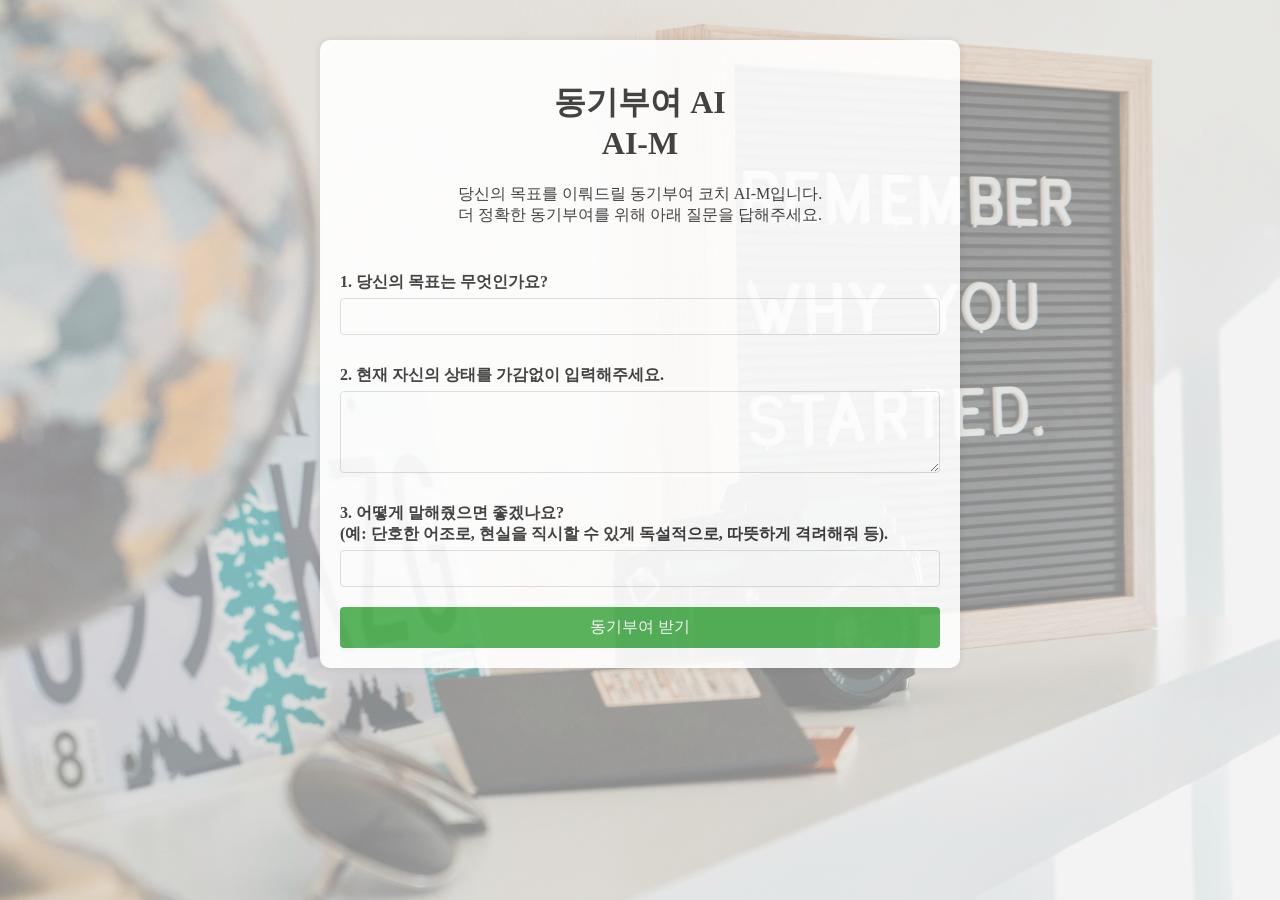
==== input-page.html @ faf92fa4 "Add files via upload" ====
<!DOCTYPE html>
<html lang="ko">
<head>
    <meta charset="UTF-8">
    <meta name="viewport" content="width=device-width, initial-scale=1.0">
    <title>동기부여 AI AI-M</title>
    <link href="input-page.css" rel="stylesheet" type="text/css">
</head>
<body>
    <div class="background"></div>
    <div class="content">
        <div class="container">
            <h1>동기부여 AI<br>AI-M</h1>
            <p>당신의 목표를 이뤄드릴 동기부여 코치 AI-M입니다.<br>더 정확한 동기부여를 위해 아래 질문을 답해주세요.</p>
            <form id="motivationForm">
                <label for="goal">1. 당신의 목표는 무엇인가요?</label>
                <input type="text" id="goal" name="goal" required>

                <label for="situation">2. 현재 자신의 상태를 가감없이 입력해주세요.</label>
                <textarea id="situation" name="situation" rows="4" required></textarea>

                <label for="preference">3. 어떻게 말해줬으면 좋겠나요?<br>(예: 단호한 어조로, 현실을 직시할 수 있게 독설적으로, 따뜻하게 격려해줘 등).</label>
                <input type="text" id="preference" name="preference" required>

                <button type="submit">동기부여 받기</button>
            </form>
        </div>
    </div>

    <script>
        document.getElementById('motivationForm').addEventListener('submit', function(e) {
            e.preventDefault();
            
            const formData = {
                goal: document.getElementById('goal').value,
                situation: document.getElementById('situation').value,
                preference: document.getElementById('preference').value
            };
            
            localStorage.setItem('motivationData', JSON.stringify(formData));
            
            window.location.href = 'chatting-page.html';
        });
    </script>
</body>
</html>
---- input-page.css ----
body, html {
    margin: 0;
    padding: 0;
    height: 100%;
}
.background {
    position: fixed;
    top: 0;
    left: 0;
    width: 100%;
    height: 100%;
    background-image: url('motivation-background.jpg');
    background-size: cover;
    background-position: center;
    opacity: 0.5;
    z-index: -1;
}
.content {
    position: relative;
    z-index: 1;
    padding: 20px;
}
.container {
    max-width: 600px;
    margin: 20px auto;
    padding: 20px;
    border-radius: 10px;
    background-color: white;
    opacity: 0.9;
    box-shadow: 0 0 10px rgba(0,0,0,0.1);
}
h1 {
    text-align: center;
    color: #333;
}
p {
    text-align: center;
    color: #333;
}
form {
    display: flex;
    flex-direction: column;
}
label {
    margin-top: 30px;
    font-weight: bold;
    color: #333;
}
input, textarea {
    width: 100%;
    padding: 10px;
    margin-top: 5px;
    border: 1px solid #ddd;
    border-radius: 4px;
    box-sizing: border-box;
}
button {
    margin-top: 20px;
    padding: 10px;
    background-color: #4CAF50;
    color: white;
    border: none;
    border-radius: 4px;
    cursor: pointer;
    font-size: 16px;
}
button:hover {
    background-color: #45a049;
}
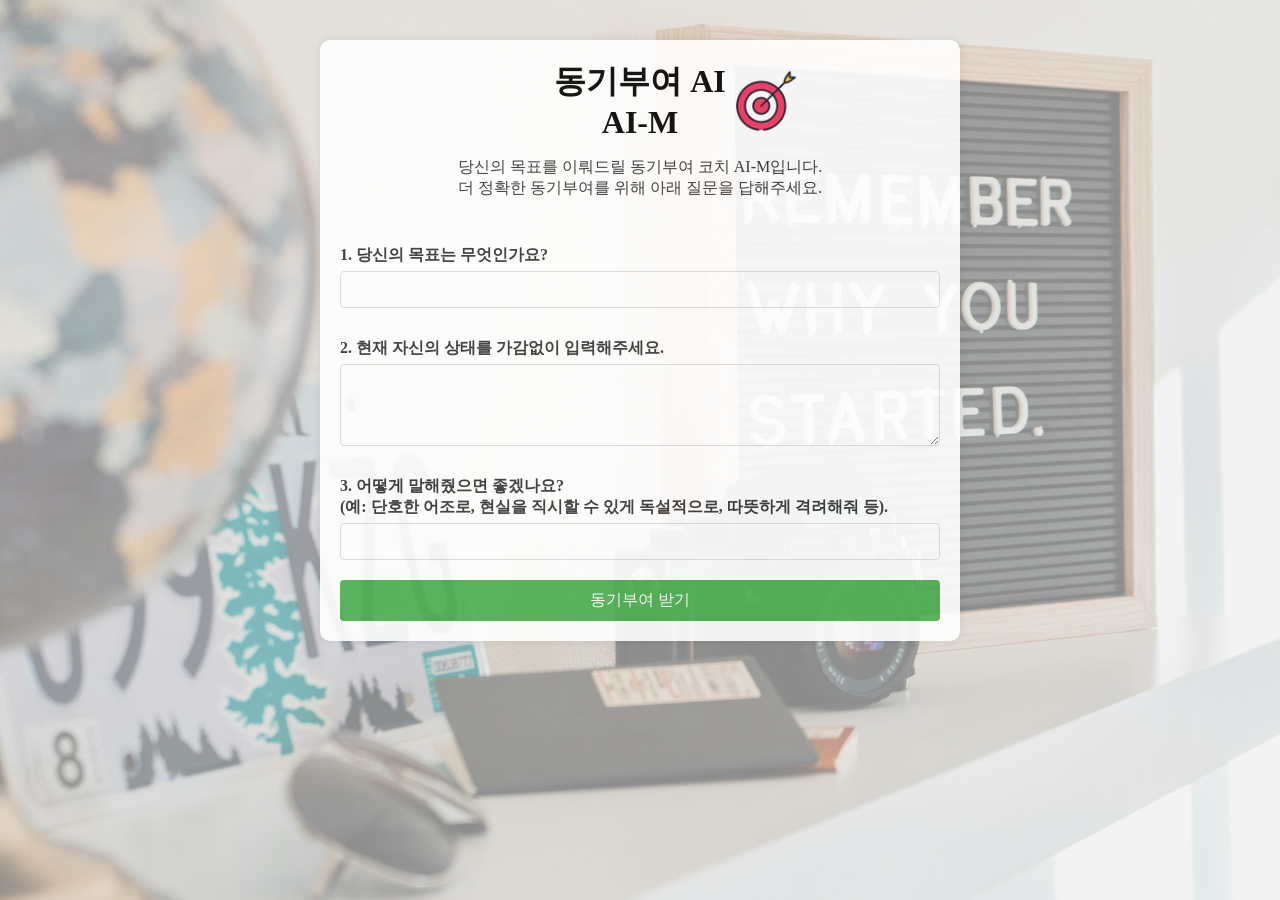
==== commit baf08b7d: "file upload" ====
--- a/input-page.html
+++ b/input-page.html
@@ -1,46 +1,49 @@
-<!DOCTYPE html>
-<html lang="ko">
-<head>
-    <meta charset="UTF-8">
-    <meta name="viewport" content="width=device-width, initial-scale=1.0">
-    <title>동기부여 AI AI-M</title>
-    <link href="input-page.css" rel="stylesheet" type="text/css">
-</head>
-<body>
-    <div class="background"></div>
-    <div class="content">
-        <div class="container">
-            <h1>동기부여 AI<br>AI-M</h1>
-            <p>당신의 목표를 이뤄드릴 동기부여 코치 AI-M입니다.<br>더 정확한 동기부여를 위해 아래 질문을 답해주세요.</p>
-            <form id="motivationForm">
-                <label for="goal">1. 당신의 목표는 무엇인가요?</label>
-                <input type="text" id="goal" name="goal" required>
-
-                <label for="situation">2. 현재 자신의 상태를 가감없이 입력해주세요.</label>
-                <textarea id="situation" name="situation" rows="4" required></textarea>
-
-                <label for="preference">3. 어떻게 말해줬으면 좋겠나요?<br>(예: 단호한 어조로, 현실을 직시할 수 있게 독설적으로, 따뜻하게 격려해줘 등).</label>
-                <input type="text" id="preference" name="preference" required>
-
-                <button type="submit">동기부여 받기</button>
-            </form>
-        </div>
-    </div>
-
-    <script>
-        document.getElementById('motivationForm').addEventListener('submit', function(e) {
-            e.preventDefault();
-            
-            const formData = {
-                goal: document.getElementById('goal').value,
-                situation: document.getElementById('situation').value,
-                preference: document.getElementById('preference').value
-            };
-            
-            localStorage.setItem('motivationData', JSON.stringify(formData));
-            
-            window.location.href = 'chatting-page.html';
-        });
-    </script>
-</body>
+<!DOCTYPE html>
+<html lang="ko">
+<head>
+    <meta charset="UTF-8">
+    <meta name="viewport" content="width=device-width, initial-scale=1.0">
+    <title>동기부여 AI AI-M</title>
+    <link href="input-page.css" rel="stylesheet" type="text/css">
+</head>
+<body>
+    <div class="background"></div>
+    <div class="content">
+        <div class="container">
+            <div class="title-container">
+                <h1>동기부여 AI<br>AI-M</h1>
+                <img src="aim.png" alt="과녁 아이콘" class="iconAim">
+            </div>
+            <p>당신의 목표를 이뤄드릴 동기부여 코치 AI-M입니다.<br>더 정확한 동기부여를 위해 아래 질문을 답해주세요.</p>
+            <form id="motivationForm">
+                <label for="goal">1. 당신의 목표는 무엇인가요?</label>
+                <input type="text" id="goal" name="goal" required>
+
+                <label for="situation">2. 현재 자신의 상태를 가감없이 입력해주세요.</label>
+                <textarea id="situation" name="situation" rows="4" required></textarea>
+
+                <label for="preference">3. 어떻게 말해줬으면 좋겠나요?<br>(예: 단호한 어조로, 현실을 직시할 수 있게 독설적으로, 따뜻하게 격려해줘 등).</label>
+                <input type="text" id="preference" name="preference" required>
+
+                <button type="submit">동기부여 받기</button>
+            </form>
+        </div>
+    </div>
+
+    <script>
+        document.getElementById('motivationForm').addEventListener('submit', function(e) {
+            e.preventDefault();
+            
+            const formData = {
+                goal: document.getElementById('goal').value,
+                situation: document.getElementById('situation').value,
+                preference: document.getElementById('preference').value
+            };
+            
+            localStorage.setItem('motivationData', JSON.stringify(formData));
+            
+            window.location.href = 'chatting-page.html';
+        });
+    </script>
+</body>
 </html>
--- a/input-page.css
+++ b/input-page.css
@@ -1,69 +1,83 @@
-body, html {
-    margin: 0;
-    padding: 0;
-    height: 100%;
-}
-.background {
-    position: fixed;
-    top: 0;
-    left: 0;
-    width: 100%;
-    height: 100%;
-    background-image: url('motivation-background.jpg');
-    background-size: cover;
-    background-position: center;
-    opacity: 0.5;
-    z-index: -1;
-}
-.content {
-    position: relative;
-    z-index: 1;
-    padding: 20px;
-}
-.container {
-    max-width: 600px;
-    margin: 20px auto;
-    padding: 20px;
-    border-radius: 10px;
-    background-color: white;
-    opacity: 0.9;
-    box-shadow: 0 0 10px rgba(0,0,0,0.1);
-}
-h1 {
-    text-align: center;
-    color: #333;
-}
-p {
-    text-align: center;
-    color: #333;
-}
-form {
-    display: flex;
-    flex-direction: column;
-}
-label {
-    margin-top: 30px;
-    font-weight: bold;
-    color: #333;
-}
-input, textarea {
-    width: 100%;
-    padding: 10px;
-    margin-top: 5px;
-    border: 1px solid #ddd;
-    border-radius: 4px;
-    box-sizing: border-box;
-}
-button {
-    margin-top: 20px;
-    padding: 10px;
-    background-color: #4CAF50;
-    color: white;
-    border: none;
-    border-radius: 4px;
-    cursor: pointer;
-    font-size: 16px;
-}
-button:hover {
-    background-color: #45a049;
+body, html {
+    margin: 0;
+    padding: 0;
+    height: 100%;
+}
+.background {
+    position: fixed;
+    top: 0;
+    left: 0;
+    width: 100%;
+    height: 100%;
+    background-image: url('motivation-background.jpg');
+    background-size: cover;
+    background-position: center;
+    opacity: 0.5;
+    z-index: -1;
+}
+.content {
+    position: relative;
+    z-index: 1;
+    padding: 20px;
+}
+.container {
+    max-width: 600px;
+    margin: 20px auto;
+    padding: 20px;
+    border-radius: 10px;
+    background-color: white;
+    opacity: 0.9;
+    box-shadow: 0 0 10px rgba(0,0,0,0.1);
+}
+.title-container {
+    position: relative;
+    text-align: center;
+}
+
+h1 {
+    display: inline-block;
+    margin: 0;
+}
+
+.iconAim {
+    position: absolute;
+    top: 50%;
+    transform: translateY(-50%);
+    width: 60px;
+    height: 60px;
+    margin-left: 10px;
+}
+p {
+    text-align: center;
+    color: #333;
+}
+form {
+    display: flex;
+    flex-direction: column;
+}
+label {
+    margin-top: 30px;
+    font-weight: bold;
+    color: #333;
+}
+input, textarea {
+    width: 100%;
+    padding: 10px;
+    margin-top: 5px;
+    border: 1px solid #ddd;
+    border-radius: 4px;
+    box-sizing: border-box;
+}
+button {
+    margin-top: 20px;
+    padding: 10px;
+    background-color: #4CAF50;
+    color: white;
+    border: none;
+    border-radius: 4px;
+    cursor: pointer;
+    font-size: 16px;
+}
+button:hover {
+    background-color: #45a049;
 }
